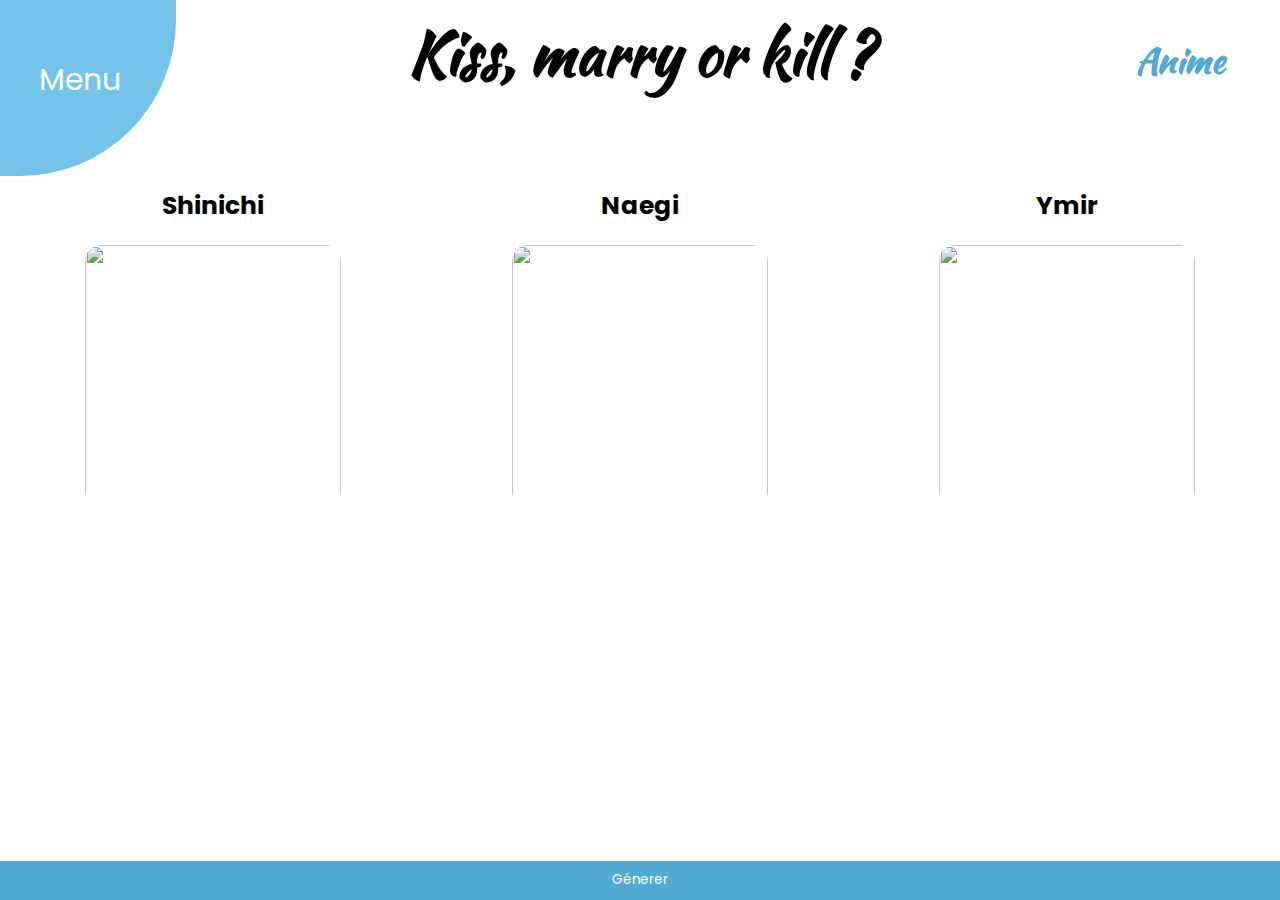
==== anime.html @ f7450c2c "Add files via upload" ====
<!DOCTYPE html>
<html lang="fr">
<head>
    <meta charset="UTF-8">
    <meta name="viewport" content="width=device-width, initial-scale=1.0">
    <link href="https://fonts.googleapis.com/css2?family=Poppins&display=swap" rel="stylesheet">
    <link href="https://fonts.googleapis.com/css2?family=Kaushan+Script&display=swap" rel="stylesheet">
    <link rel="shortcut icon" href="favicon.ico" type="image/x-icon">
    <title>Anime - Kiss, marry or kill</title>
</head>
<body>
    <div class="banniere">
    <a href="index.html"><button class="menu">Menu</button></a>
    <h1>Kiss, marry or kill ?</h1>
    <h2>Anime</h2>
    </div>
    <br><br>
    <div class="randoms">
        <div>
        <h3 id="person1-text"></h3>
        <img id="person1-image">
        </div>
        <div>
        <h3 id="person2-text"></h3>
        <img id="person2-image">  
        </div>
        <div>
        <h3 id="person3-text"></h3>
        <img id="person3-image">
        </div>
    </div>
    <button onclick="generate()">Génerer</button>

    <script src="anime.js"></script>

    <style>
        * {
            user-select: none!important;
            font-family: 'Poppins';
            margin: 0px;        
        }

        html, body {
            height: 100%;
            overflow: hidden;
        }
        
        body {
            display: flex;
            flex-direction: column;
        }

        .randoms {
            display: flex;
            justify-content: space-around;
            flex-wrap: wrap;
            align-items: center;
            margin-top: 30px;
        }

        .randoms h3 {
            font-size: 25px;
            margin-bottom: 20px;
        }

        .randoms img {
            width: 100%;
            height: 120%;
            object-fit: cover;
            border-radius: 1rem;
            transition: all ease-in-out .2s;
        }

        .randoms img:hover {
            transform: scale(1.15);
        }

        .randoms div {
            display: flex;
            flex-direction: column;
            align-items: center;
            width: 20%;
            height: 20rem;
            max-height: 100%;
        }

        button {
            position: fixed;
            bottom: 0;
            width: 100%;
            left: 0;
            right: 0;
            background-color: #52a9d1;
            border: none;
            color: #ffffff;
            cursor: pointer;
            padding: .6rem 2rem;
            outline: 0;
            transition: all ease-in .2s;
        }

        button:hover {
            background-color: #74c4e9;
            color: white;
            border-color: white;
        }

        .menu {
            background-color: #52a9d1;
            border: none;
            color: #ffffff;
            cursor: pointer;
            width: 160px;
            height: 160px;
            position: fixed;
            top: 0px;
            border-bottom-right-radius: 130px;
            font-size: 25px;
            margin: 0px;
            margin-right: 100px;
        }

        .menu:hover {
            transform: scale(1.2);
        }

        .banniere {
            display: flex;
            justify-content: center;
        }

        h1 {
            font-size: 60px;
            text-align: center;
            font-family: 'Kaushan Script';
            margin: 10px;
        }

        h2 {
            font-size: 35px;
            text-align: center;
            color: #52a9d1;
            font-family: 'Kaushan Script';
            right: 55px;
            top: 35px;
            position: fixed;
        }
    </style>
</html>
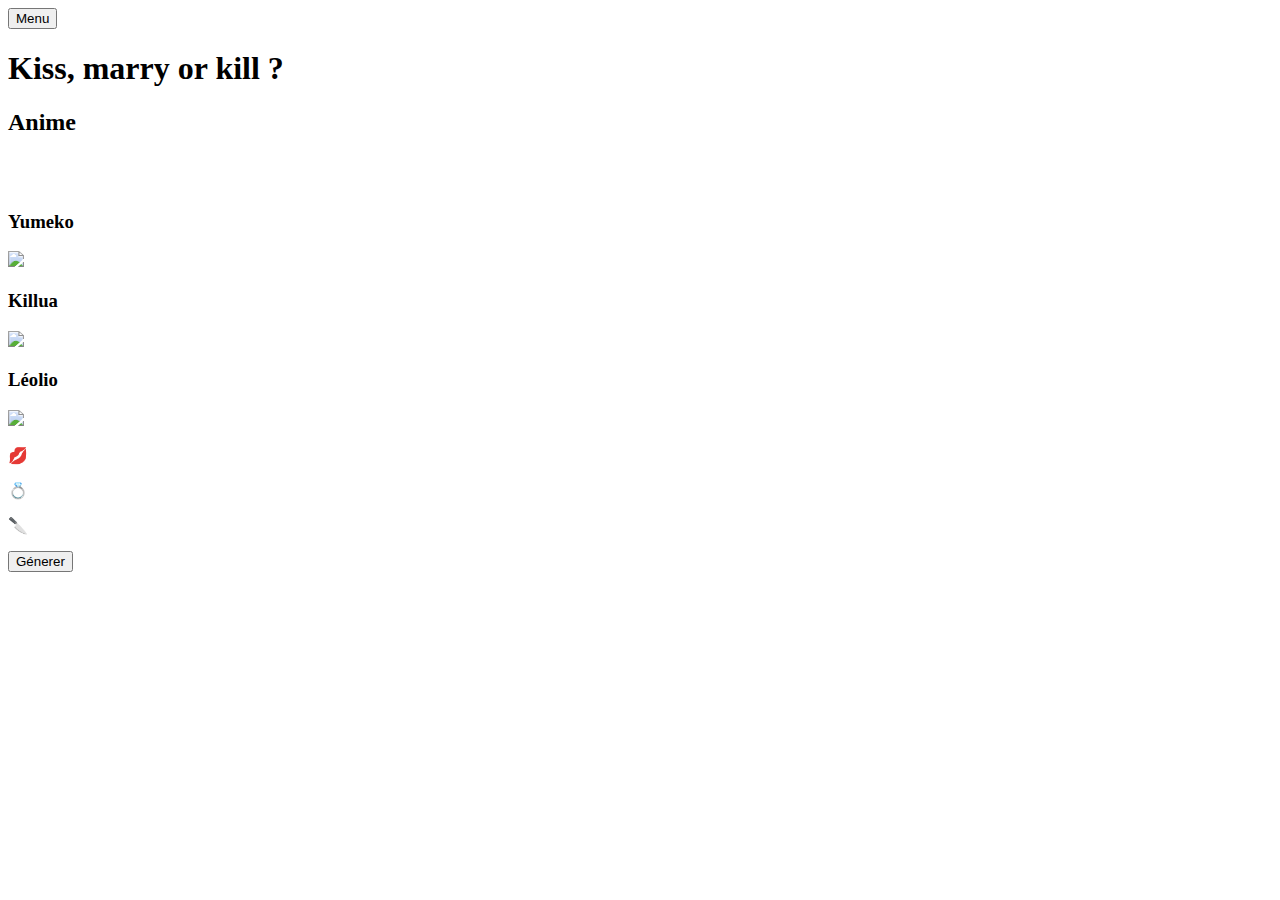
==== commit ff428c3b: "Update anime.html" ====
--- a/anime.html
+++ b/anime.html
@@ -6,7 +6,8 @@
     <link href="https://fonts.googleapis.com/css2?family=Poppins&display=swap" rel="stylesheet">
     <link href="https://fonts.googleapis.com/css2?family=Kaushan+Script&display=swap" rel="stylesheet">
     <link rel="shortcut icon" href="favicon.ico" type="image/x-icon">
-    <title>Anime - Kiss, marry or kill</title>
+    <link rel="stylesheet" href="style.css">
+    <title>Anime - Kiss marry kill</title>
 </head>
 <body>
     <div class="banniere">
@@ -29,121 +30,26 @@
         <img id="person3-image">
         </div>
     </div>
+    <div class="container2">
+        <div class="container container3"></div>
+        <div class="container container3"></div>
+        <div class="container container3"></div>
+    </div>
+
+    <div class="container1 container">
+        <p class="draggable" draggable="true">💋</p>
+        <p class="draggable" draggable="true">💍</p>
+        <p class="draggable" draggable="true">🔪</p>
+    </div>
     <button onclick="generate()">Génerer</button>
 
     <script src="anime.js"></script>
+    <script src="draganddrop.js"></script>
 
     <style>
-        * {
-            user-select: none!important;
-            font-family: 'Poppins';
-            margin: 0px;        
-        }
-
-        html, body {
-            height: 100%;
-            overflow: hidden;
-        }
-        
-        body {
-            display: flex;
-            flex-direction: column;
-        }
-
-        .randoms {
-            display: flex;
-            justify-content: space-around;
-            flex-wrap: wrap;
-            align-items: center;
-            margin-top: 30px;
-        }
-
-        .randoms h3 {
-            font-size: 25px;
-            margin-bottom: 20px;
-        }
-
-        .randoms img {
-            width: 100%;
-            height: 120%;
-            object-fit: cover;
-            border-radius: 1rem;
-            transition: all ease-in-out .2s;
-        }
-
-        .randoms img:hover {
-            transform: scale(1.15);
-        }
-
-        .randoms div {
-            display: flex;
-            flex-direction: column;
-            align-items: center;
-            width: 20%;
-            height: 20rem;
-            max-height: 100%;
-        }
-
-        button {
-            position: fixed;
-            bottom: 0;
-            width: 100%;
-            left: 0;
-            right: 0;
-            background-color: #52a9d1;
-            border: none;
-            color: #ffffff;
-            cursor: pointer;
-            padding: .6rem 2rem;
-            outline: 0;
-            transition: all ease-in .2s;
-        }
-
-        button:hover {
-            background-color: #74c4e9;
-            color: white;
-            border-color: white;
-        }
-
-        .menu {
-            background-color: #52a9d1;
-            border: none;
-            color: #ffffff;
-            cursor: pointer;
-            width: 160px;
-            height: 160px;
-            position: fixed;
-            top: 0px;
-            border-bottom-right-radius: 130px;
-            font-size: 25px;
-            margin: 0px;
-            margin-right: 100px;
-        }
-
-        .menu:hover {
-            transform: scale(1.2);
-        }
-
-        .banniere {
-            display: flex;
-            justify-content: center;
-        }
-
-        h1 {
-            font-size: 60px;
-            text-align: center;
-            font-family: 'Kaushan Script';
-            margin: 10px;
-        }
-
-        h2 {
-            font-size: 35px;
-            text-align: center;
-            color: #52a9d1;
-            font-family: 'Kaushan Script';
-            right: 55px;
-            top: 35px;
-            position: fixed;
+        :root {
+            --main-color : #52a9d1;
+            --hover-color : #74c4e9;
         }
     </style>
-</html>+</html>
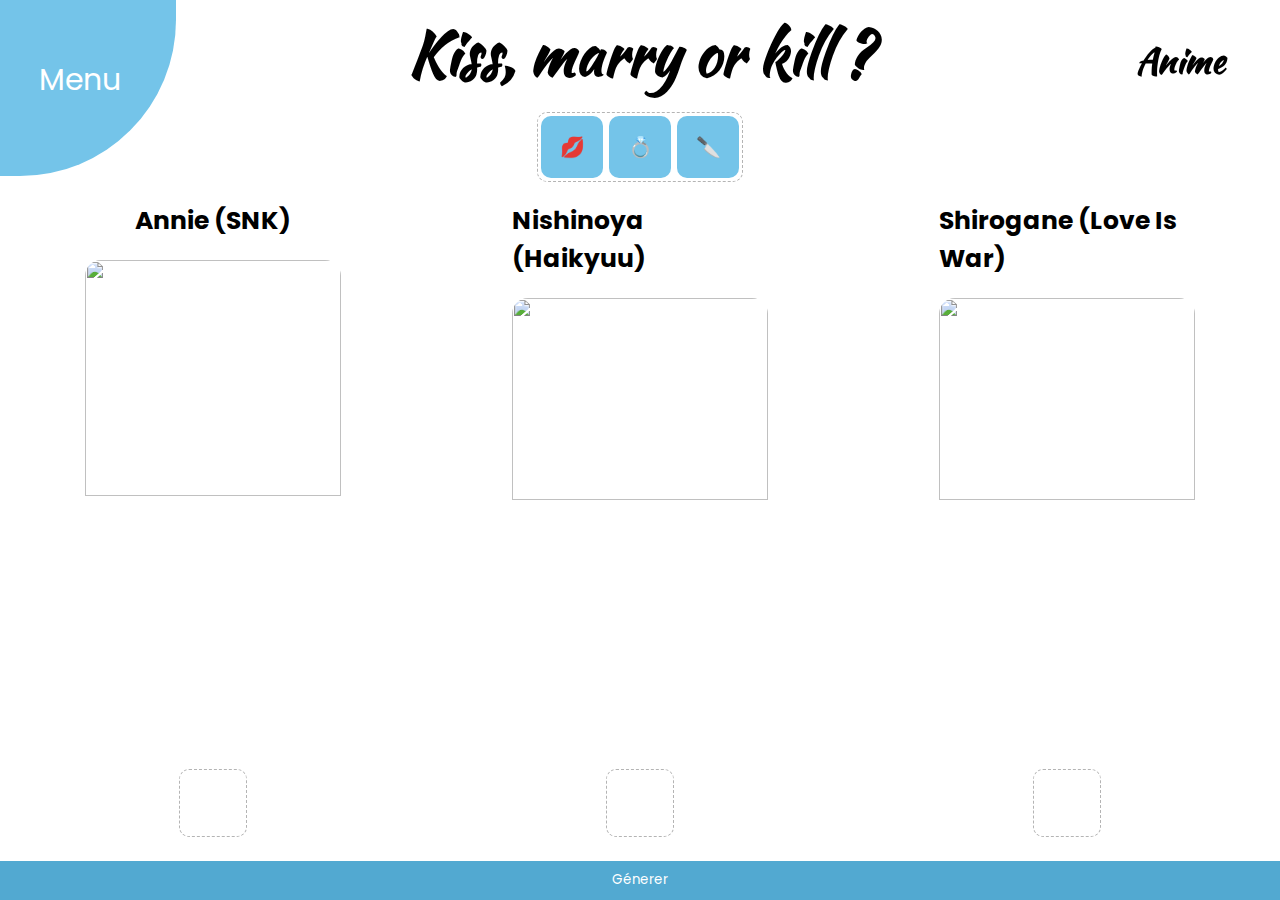
==== commit becee256: "Update anime.html" ====
--- a/anime.html
+++ b/anime.html
@@ -5,6 +5,12 @@
     <meta name="viewport" content="width=device-width, initial-scale=1.0">
     <link href="https://fonts.googleapis.com/css2?family=Poppins&display=swap" rel="stylesheet">
     <link href="https://fonts.googleapis.com/css2?family=Kaushan+Script&display=swap" rel="stylesheet">
+    <meta name="og:image" content="favicon.ico" />
+    <meta
+            name="description"
+            content="Joue seul ou avec tes amis !"
+    />
+    <meta name="theme-color" content="var(--hover-color)" />
     <link rel="shortcut icon" href="favicon.ico" type="image/x-icon">
     <link rel="stylesheet" href="style.css">
     <title>Anime - Kiss marry kill</title>
--- a/style.css
+++ b/style.css
@@ -0,0 +1,170 @@
+* {
+    user-select: none!important;
+    font-family: 'Poppins';
+    margin: 0px;  
+}
+
+html, body {
+    height: 100%;
+    overflow: hidden;
+}
+
+body {
+    display: flex;
+    flex-direction: column;
+}
+
+.randoms {
+    display: flex;
+    justify-content: space-around;
+    flex-wrap: wrap;
+    align-items: center;
+    margin-top: 45px;
+}
+
+.randoms h3 {
+    font-size: 25px;
+    margin-bottom: 20px;
+}
+
+.randoms img {
+    width: 100%;
+    height: 90%;
+    object-fit: cover;
+    border-radius: 1rem;
+    transition: all ease-in-out .2s;
+    z-index: 10;
+}
+
+.randoms img:hover {
+    transform: scale(1.15);
+}
+
+.randoms div {
+    display: flex;
+    flex-direction: column;
+    align-items: center;
+    width: 20%;
+    height: 20rem;
+    max-height: 100%;
+}
+
+.container1 {
+    position: fixed;
+    min-width: 100px;
+    min-height: 50px;
+    max-width: fit-content;
+    max-height: fit-content;
+    top: 7rem;
+    display: flex;
+    justify-content: space-between;
+    border: solid 3px var(--hover-color);
+    border-radius: 10px;
+    left: 50%;
+    transform: translate(-50%) scale(1);
+}
+
+.container {
+    border: solid 1px rgb(180, 180, 180);
+    border-style: dashed;
+    min-width: 66px;
+    min-height: 66px;
+    max-width: fit-content;
+    max-height: fit-content;
+    border-radius: 10px;
+
+}
+
+.container2 {
+    position: fixed;
+    width: 100%;
+    bottom: 7%;
+    display: flex;
+    justify-content: space-around;
+    border-radius: 10px;
+    left: 50%;
+    transform: translate(-50%) scale(1);
+}
+
+.container3 {
+    position: static;
+}
+
+.draggable {
+    width: 30px;
+    height: 30px;
+    padding: 1rem;
+    margin: 3px;
+    background-color: var(--hover-color);
+    border-radius: 10px;
+    color: white;
+    text-align: center;
+    font-size: 20px;
+    cursor: grab;
+}
+
+.draggable.dragging {
+    opacity: .5;
+}
+
+button {
+    position: fixed;
+    bottom: 0;
+    width: 100%;
+    left: 0;
+    right: 0;
+    background-color: var(--main-color);
+    border: none;
+    color: #ffffff;
+    cursor: pointer;
+    padding: .6rem 2rem;
+    outline: 0;
+    transition: all ease-in .2s;
+}
+
+button:hover {
+    background-color: var(--hover-color);
+    color: white;
+    border-color: white;
+}
+
+.menu {
+    background-color: var(--main-color);
+    border: none;
+    color: #ffffff;
+    cursor: pointer;
+    width: 160px;
+    height: 160px;
+    position: fixed;
+    top: 0px;
+    border-bottom-right-radius: 130px;
+    font-size: 25px;
+    margin: 0px;
+    margin-right: 100px;
+}
+
+.menu:hover {
+    transform: scale(1.2);
+}
+
+.banniere {
+    display: flex;
+    justify-content: center;
+}
+
+h1 {
+    font-size: 60px;
+    text-align: center;
+    font-family: 'Kaushan Script';
+    margin: 10px;
+}
+
+h2 {
+    font-size: 35px;
+    text-align: center;
+    color: --main-color;
+    font-family: 'Kaushan Script';
+    right: 55px;
+    top: 35px;
+    position: fixed;
+}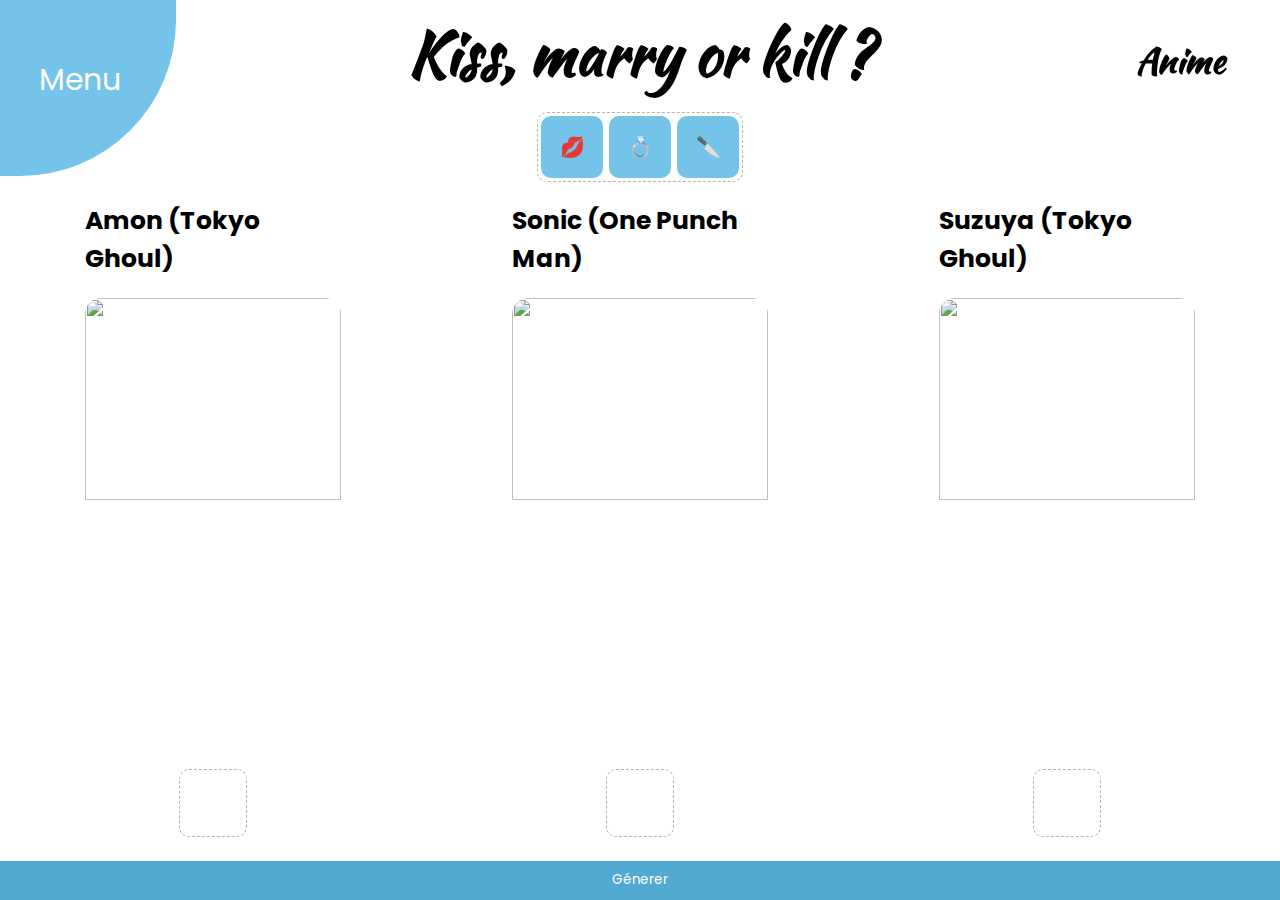
==== commit 7a6b7b40: "Update anime.html" ====
--- a/anime.html
+++ b/anime.html
@@ -10,7 +10,7 @@
             name="description"
             content="Joue seul ou avec tes amis !"
     />
-    <meta name="theme-color" content="var(--hover-color)" />
+    <meta name="theme-color" content="#74c4e9" />
     <link rel="shortcut icon" href="favicon.ico" type="image/x-icon">
     <link rel="stylesheet" href="style.css">
     <title>Anime - Kiss marry kill</title>
